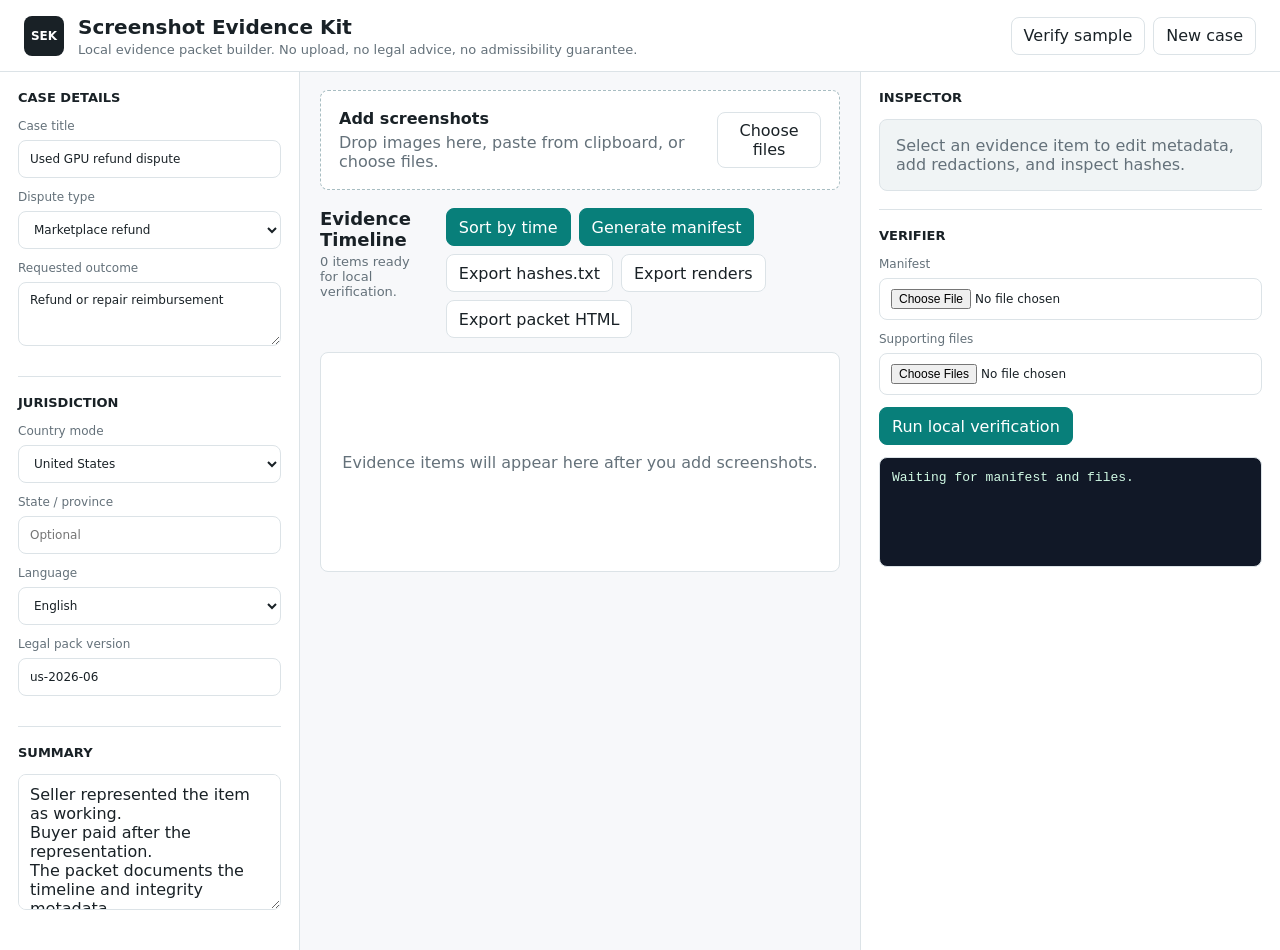
==== index.html @ c3725f03 "Initial evidence packet kit" ====
<!doctype html>
<html lang="en">
  <head>
    <meta charset="utf-8">
    <meta name="viewport" content="width=device-width, initial-scale=1">
    <title>Screenshot Evidence Kit</title>
    <link rel="stylesheet" href="styles.css">
  </head>
  <body>
    <header class="app-header">
      <div class="brand">
        <span class="brand-mark" aria-hidden="true">SEK</span>
        <div>
          <h1>Screenshot Evidence Kit</h1>
          <p>Local evidence packet builder. No upload, no legal advice, no admissibility guarantee.</p>
        </div>
      </div>
      <div class="header-actions">
        <button id="verifySampleButton" class="ghost-button" type="button">Verify sample</button>
        <button id="newCaseButton" class="ghost-button" type="button">New case</button>
      </div>
    </header>

    <main class="workspace">
      <aside class="sidebar">
        <section class="panel">
          <h2>Case Details</h2>
          <label>
            Case title
            <input id="caseTitle" value="Used GPU refund dispute">
          </label>
          <label>
            Dispute type
            <select id="disputeType">
              <option value="marketplace_refund">Marketplace refund</option>
              <option value="online_shopping_refund">Online shopping refund</option>
              <option value="defective_goods">Defective goods</option>
              <option value="repair_defect">Repair or workmanship defect</option>
              <option value="freelance_payment">Freelance payment</option>
            </select>
          </label>
          <label>
            Requested outcome
            <textarea id="requestedOutcome" rows="3">Refund or repair reimbursement</textarea>
          </label>
        </section>

        <section class="panel">
          <h2>Jurisdiction</h2>
          <label>
            Country mode
            <select id="country">
              <option value="US">United States</option>
              <option value="KR">Korea</option>
              <option value="UNSPECIFIED">Unspecified</option>
            </select>
          </label>
          <label>
            State / province
            <input id="stateOrProvince" placeholder="Optional">
          </label>
          <label>
            Language
            <select id="language">
              <option value="en-US">English</option>
              <option value="ko-KR">Korean</option>
            </select>
          </label>
          <label>
            Legal pack version
            <input id="legalPackVersion" value="us-2026-06">
          </label>
        </section>

        <section class="panel">
          <h2>Summary</h2>
          <textarea id="caseSummary" rows="6">Seller represented the item as working.
Buyer paid after the representation.
The packet documents the timeline and integrity metadata.</textarea>
        </section>
      </aside>

      <section class="inbox">
        <div id="dropZone" class="drop-zone" tabindex="0">
          <input id="fileInput" type="file" accept="image/*" multiple hidden>
          <div>
            <strong>Add screenshots</strong>
            <span>Drop images here, paste from clipboard, or choose files.</span>
          </div>
          <button id="chooseFilesButton" type="button">Choose files</button>
        </div>

        <div class="toolbar">
          <div>
            <h2>Evidence Timeline</h2>
            <p id="timelineMeta">No items yet.</p>
          </div>
          <div class="toolbar-actions">
            <button id="sortButton" type="button">Sort by time</button>
            <button id="downloadManifestButton" type="button">Generate manifest</button>
            <button id="downloadHashesButton" type="button">Export hashes.txt</button>
            <button id="downloadRendersButton" type="button">Export renders</button>
            <button id="downloadPacketButton" type="button">Export packet HTML</button>
          </div>
        </div>

        <div id="timeline" class="timeline empty">
          <p>Evidence items will appear here after you add screenshots.</p>
        </div>
      </section>

      <aside class="inspector">
        <section class="panel">
          <h2>Inspector</h2>
          <div id="inspectorEmpty" class="empty-state">Select an evidence item to edit metadata, add redactions, and inspect hashes.</div>
          <div id="inspectorContent" hidden>
            <div class="preview-frame">
              <img id="previewImage" alt="Selected evidence preview">
              <div id="redactionOverlay" class="redaction-overlay"></div>
            </div>
            <label>
              Source
              <input id="itemSource">
            </label>
            <label>
              Captured at
              <input id="itemCapturedAt" type="datetime-local">
            </label>
            <label>
              Note
              <textarea id="itemNote" rows="3"></textarea>
            </label>
            <label class="checkbox-label">
              <input id="itemKeyEvidence" type="checkbox">
              Mark as key evidence
            </label>

            <div class="hash-grid">
              <span>Original SHA-256</span>
              <code id="originalHash">-</code>
              <span>Rendered SHA-256</span>
              <code id="renderedHash">-</code>
            </div>

            <div class="redaction-header">
              <h3>Redactions</h3>
              <button id="addRedactionButton" type="button">Add rectangle</button>
            </div>
            <div id="redactionList" class="redaction-list"></div>
          </div>
        </section>

        <section class="panel">
          <h2>Verifier</h2>
          <label>
            Manifest
            <input id="verifyManifestInput" type="file" accept="application/json">
          </label>
          <label>
            Supporting files
            <input id="verifyFilesInput" type="file" multiple>
          </label>
          <button id="runVerifyButton" type="button">Run local verification</button>
          <pre id="verifyOutput" class="verify-output">Waiting for manifest and files.</pre>
        </section>
      </aside>
    </main>

    <template id="itemTemplate">
      <article class="evidence-card">
        <div class="thumb-wrap">
          <img alt="">
        </div>
        <div class="evidence-main">
          <div class="card-title-row">
            <h3></h3>
            <span class="status-chip">verified</span>
          </div>
          <p class="evidence-note"></p>
          <dl>
            <div><dt>Captured</dt><dd class="captured"></dd></div>
            <div><dt>SHA-256</dt><dd class="sha"></dd></div>
          </dl>
        </div>
      </article>
    </template>

    <script src="app.js"></script>
  </body>
</html>
---- styles.css ----
:root {
  --bg: #f7f8fa;
  --surface: #ffffff;
  --surface-muted: #f0f4f5;
  --text: #192126;
  --muted: #64717a;
  --border: #dce3e7;
  --accent: #087f7a;
  --accent-dark: #056663;
  --accent-soft: #e2f4f2;
  --warn: #b7791f;
  --danger: #111827;
  --radius: 8px;
  --shadow: 0 12px 30px rgba(31, 41, 55, 0.08);
  color-scheme: light;
  font-family: Inter, ui-sans-serif, system-ui, -apple-system, BlinkMacSystemFont, "Segoe UI", sans-serif;
}

* {
  box-sizing: border-box;
}

body {
  margin: 0;
  min-height: 100vh;
  background: var(--bg);
  color: var(--text);
}

button,
input,
select,
textarea {
  font: inherit;
}

button {
  border: 1px solid var(--border);
  border-radius: var(--radius);
  background: var(--surface);
  color: var(--text);
  min-height: 38px;
  padding: 8px 12px;
  cursor: pointer;
}

button:hover,
button:focus-visible {
  border-color: var(--accent);
  outline: none;
}

button.primary,
.toolbar-actions button:first-of-type,
#downloadManifestButton,
#runVerifyButton {
  background: var(--accent);
  border-color: var(--accent);
  color: #ffffff;
}

button.primary:hover,
.toolbar-actions button:first-of-type:hover,
#downloadManifestButton:hover,
#runVerifyButton:hover {
  background: var(--accent-dark);
}

.ghost-button {
  background: transparent;
}

.app-header {
  height: 72px;
  display: flex;
  align-items: center;
  justify-content: space-between;
  gap: 24px;
  padding: 0 24px;
  background: var(--surface);
  border-bottom: 1px solid var(--border);
  position: sticky;
  top: 0;
  z-index: 20;
}

.brand {
  display: flex;
  align-items: center;
  gap: 14px;
  min-width: 0;
}

.brand-mark {
  display: grid;
  place-items: center;
  width: 40px;
  height: 40px;
  border-radius: var(--radius);
  background: var(--text);
  color: #ffffff;
  font-size: 12px;
  font-weight: 800;
}

h1,
h2,
h3,
p {
  margin: 0;
}

h1 {
  font-size: 20px;
  line-height: 1.2;
}

.brand p {
  color: var(--muted);
  font-size: 13px;
  margin-top: 3px;
}

.header-actions,
.toolbar-actions {
  display: flex;
  gap: 8px;
  flex-wrap: wrap;
}

.workspace {
  display: grid;
  grid-template-columns: 300px minmax(420px, 1fr) 420px;
  min-height: calc(100vh - 72px);
}

.sidebar,
.inspector {
  background: var(--surface);
  border-right: 1px solid var(--border);
  padding: 18px;
  overflow: auto;
}

.inspector {
  border-right: 0;
  border-left: 1px solid var(--border);
}

.panel {
  padding: 18px 0;
  border-bottom: 1px solid var(--border);
}

.panel:first-child {
  padding-top: 0;
}

.panel:last-child {
  border-bottom: 0;
}

.panel h2 {
  font-size: 13px;
  letter-spacing: 0;
  text-transform: uppercase;
  margin-bottom: 14px;
}

.panel h3 {
  font-size: 15px;
}

label {
  display: grid;
  gap: 7px;
  color: var(--muted);
  font-size: 12px;
  margin-bottom: 12px;
}

input,
select,
textarea {
  width: 100%;
  border: 1px solid var(--border);
  border-radius: var(--radius);
  background: var(--surface);
  color: var(--text);
  padding: 10px 11px;
  min-height: 38px;
}

textarea {
  resize: vertical;
}

input:focus,
select:focus,
textarea:focus {
  border-color: var(--accent);
  outline: 3px solid rgba(8, 127, 122, 0.15);
}

.checkbox-label {
  display: flex;
  align-items: center;
  gap: 8px;
}

.checkbox-label input {
  width: auto;
  min-height: auto;
}

.inbox {
  padding: 18px 20px;
  overflow: auto;
}

.drop-zone {
  min-height: 96px;
  border: 1px dashed #a8bdc2;
  border-radius: var(--radius);
  background: var(--surface);
  display: flex;
  align-items: center;
  justify-content: space-between;
  gap: 16px;
  padding: 18px;
  margin-bottom: 18px;
}

.drop-zone.dragging {
  border-color: var(--accent);
  background: var(--accent-soft);
}

.drop-zone strong,
.drop-zone span {
  display: block;
}

.drop-zone span {
  color: var(--muted);
  margin-top: 5px;
}

.toolbar {
  display: flex;
  align-items: flex-start;
  justify-content: space-between;
  gap: 18px;
  margin-bottom: 14px;
}

.toolbar h2 {
  font-size: 18px;
}

.toolbar p {
  color: var(--muted);
  font-size: 13px;
  margin-top: 4px;
}

.timeline {
  display: grid;
  gap: 12px;
}

.timeline.empty {
  min-height: 220px;
  display: grid;
  place-items: center;
  color: var(--muted);
  border: 1px solid var(--border);
  background: var(--surface);
  border-radius: var(--radius);
}

.evidence-card {
  display: grid;
  grid-template-columns: 148px 1fr;
  gap: 16px;
  align-items: stretch;
  border: 1px solid var(--border);
  background: var(--surface);
  border-radius: var(--radius);
  padding: 12px;
  cursor: pointer;
}

.evidence-card.selected {
  border-color: var(--accent);
  box-shadow: 0 0 0 3px rgba(8, 127, 122, 0.12);
}

.thumb-wrap {
  min-height: 100px;
  border-radius: 6px;
  overflow: hidden;
  background: var(--surface-muted);
  border: 1px solid var(--border);
}

.thumb-wrap img {
  width: 100%;
  height: 100%;
  object-fit: contain;
  display: block;
}

.card-title-row {
  display: flex;
  align-items: center;
  justify-content: space-between;
  gap: 10px;
}

.card-title-row h3 {
  font-size: 16px;
  word-break: break-word;
}

.status-chip {
  color: var(--accent-dark);
  background: var(--accent-soft);
  border: 1px solid #bce6e2;
  border-radius: 999px;
  padding: 4px 8px;
  font-size: 11px;
  font-weight: 700;
  text-transform: uppercase;
}

.evidence-note {
  color: var(--muted);
  margin: 8px 0;
  min-height: 20px;
}

dl {
  display: grid;
  grid-template-columns: 1fr 1fr;
  gap: 8px 16px;
  margin: 0;
}

dt {
  font-size: 11px;
  color: var(--muted);
}

dd {
  margin: 2px 0 0;
  font-size: 12px;
  word-break: break-word;
}

.empty-state {
  color: var(--muted);
  border: 1px solid var(--border);
  border-radius: var(--radius);
  padding: 16px;
  background: var(--surface-muted);
}

.preview-frame {
  position: relative;
  border: 1px solid var(--border);
  border-radius: var(--radius);
  overflow: hidden;
  background: var(--surface-muted);
  margin-bottom: 14px;
}

.preview-frame img {
  width: 100%;
  max-height: 320px;
  object-fit: contain;
  display: block;
}

.redaction-overlay {
  position: absolute;
  inset: 0;
  pointer-events: none;
}

.redaction-box {
  position: absolute;
  border: 2px solid #ef4444;
  background: rgba(0, 0, 0, 0.86);
}

.hash-grid {
  display: grid;
  gap: 6px;
  border: 1px solid var(--border);
  border-radius: var(--radius);
  padding: 12px;
  margin: 10px 0 16px;
}

.hash-grid span {
  color: var(--muted);
  font-size: 12px;
}

code {
  font-family: "SFMono-Regular", Consolas, monospace;
  font-size: 11px;
  word-break: break-all;
}

.redaction-header {
  display: flex;
  align-items: center;
  justify-content: space-between;
  gap: 12px;
  margin-bottom: 10px;
}

.redaction-list {
  display: grid;
  gap: 10px;
}

.redaction-row {
  border: 1px solid var(--border);
  border-radius: var(--radius);
  padding: 10px;
  background: var(--surface);
}

.redaction-row .mini-grid {
  display: grid;
  grid-template-columns: repeat(4, 1fr);
  gap: 6px;
  margin-top: 8px;
}

.redaction-row button {
  width: 100%;
  margin-top: 8px;
}

.verify-output {
  margin: 12px 0 0;
  min-height: 110px;
  white-space: pre-wrap;
  border: 1px solid var(--border);
  border-radius: var(--radius);
  padding: 12px;
  background: #111827;
  color: #d1fae5;
  overflow: auto;
}

@media (max-width: 1180px) {
  .workspace {
    grid-template-columns: 260px minmax(360px, 1fr);
  }

  .inspector {
    grid-column: 1 / -1;
    border-left: 0;
    border-top: 1px solid var(--border);
  }
}

@media (max-width: 820px) {
  .app-header {
    height: auto;
    align-items: flex-start;
    flex-direction: column;
    padding: 14px;
  }

  .workspace {
    display: block;
  }

  .sidebar,
  .inbox,
  .inspector {
    border: 0;
    border-bottom: 1px solid var(--border);
  }

  .drop-zone,
  .toolbar {
    align-items: stretch;
    flex-direction: column;
  }

  .evidence-card {
    grid-template-columns: 1fr;
  }

  dl {
    grid-template-columns: 1fr;
  }
}
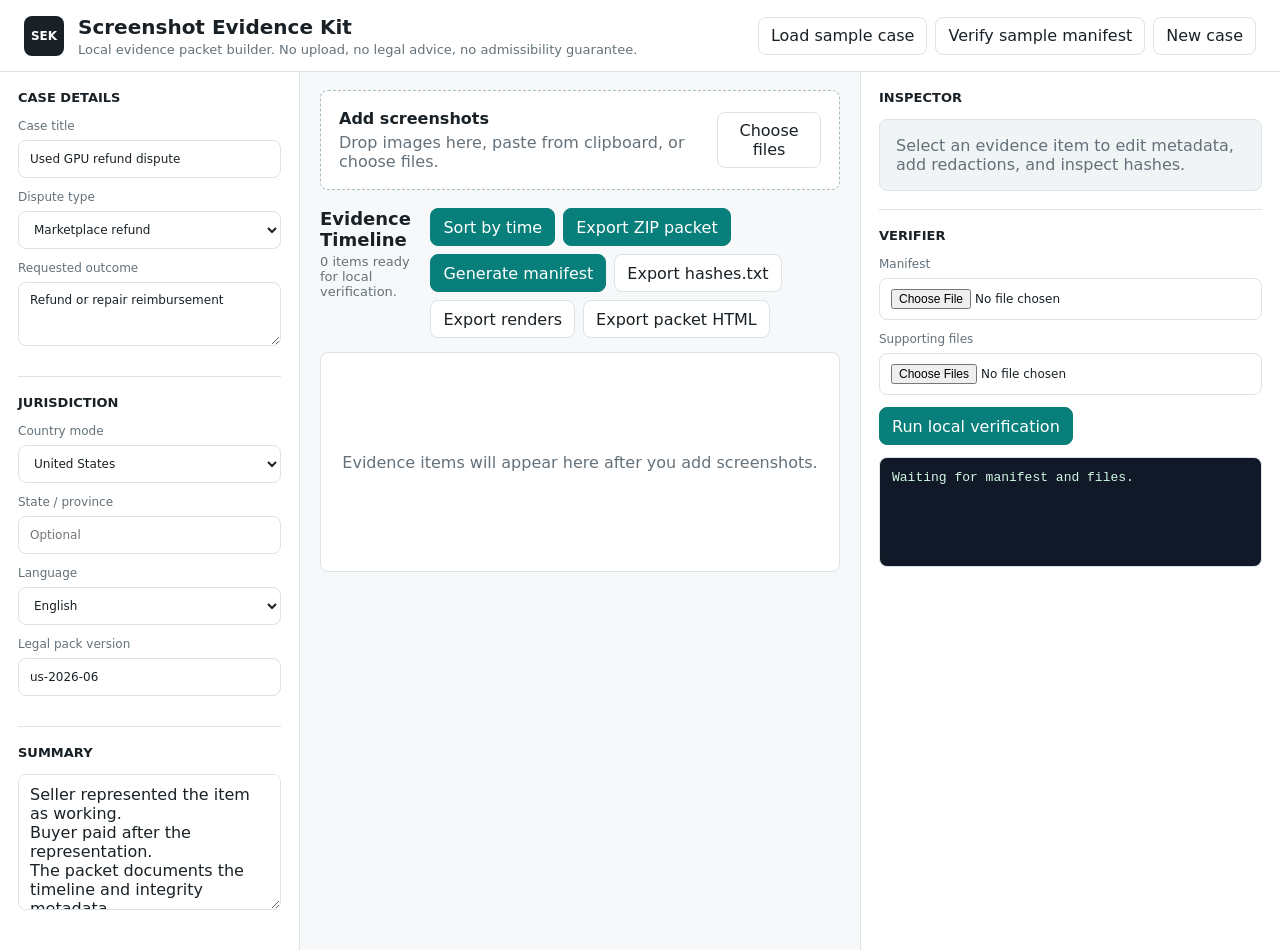
==== commit d1353809: "Prepare v0.2 launch-ready kit" ====
--- a/index.html
+++ b/index.html
@@ -16,7 +16,8 @@
         </div>
       </div>
       <div class="header-actions">
-        <button id="verifySampleButton" class="ghost-button" type="button">Verify sample</button>
+        <button id="loadSampleButton" class="ghost-button" type="button">Load sample case</button>
+        <button id="verifySampleButton" class="ghost-button" type="button">Verify sample manifest</button>
         <button id="newCaseButton" class="ghost-button" type="button">New case</button>
       </div>
     </header>
@@ -97,6 +98,7 @@
           </div>
           <div class="toolbar-actions">
             <button id="sortButton" type="button">Sort by time</button>
+            <button id="downloadZipButton" type="button">Export ZIP packet</button>
             <button id="downloadManifestButton" type="button">Generate manifest</button>
             <button id="downloadHashesButton" type="button">Export hashes.txt</button>
             <button id="downloadRendersButton" type="button">Export renders</button>
@@ -188,4 +190,3 @@
     <script src="app.js"></script>
   </body>
 </html>
-
--- a/styles.css
+++ b/styles.css
@@ -53,6 +53,7 @@
 button.primary,
 .toolbar-actions button:first-of-type,
 #downloadManifestButton,
+#downloadZipButton,
 #runVerifyButton {
   background: var(--accent);
   border-color: var(--accent);
@@ -503,4 +504,3 @@
     grid-template-columns: 1fr;
   }
 }
-
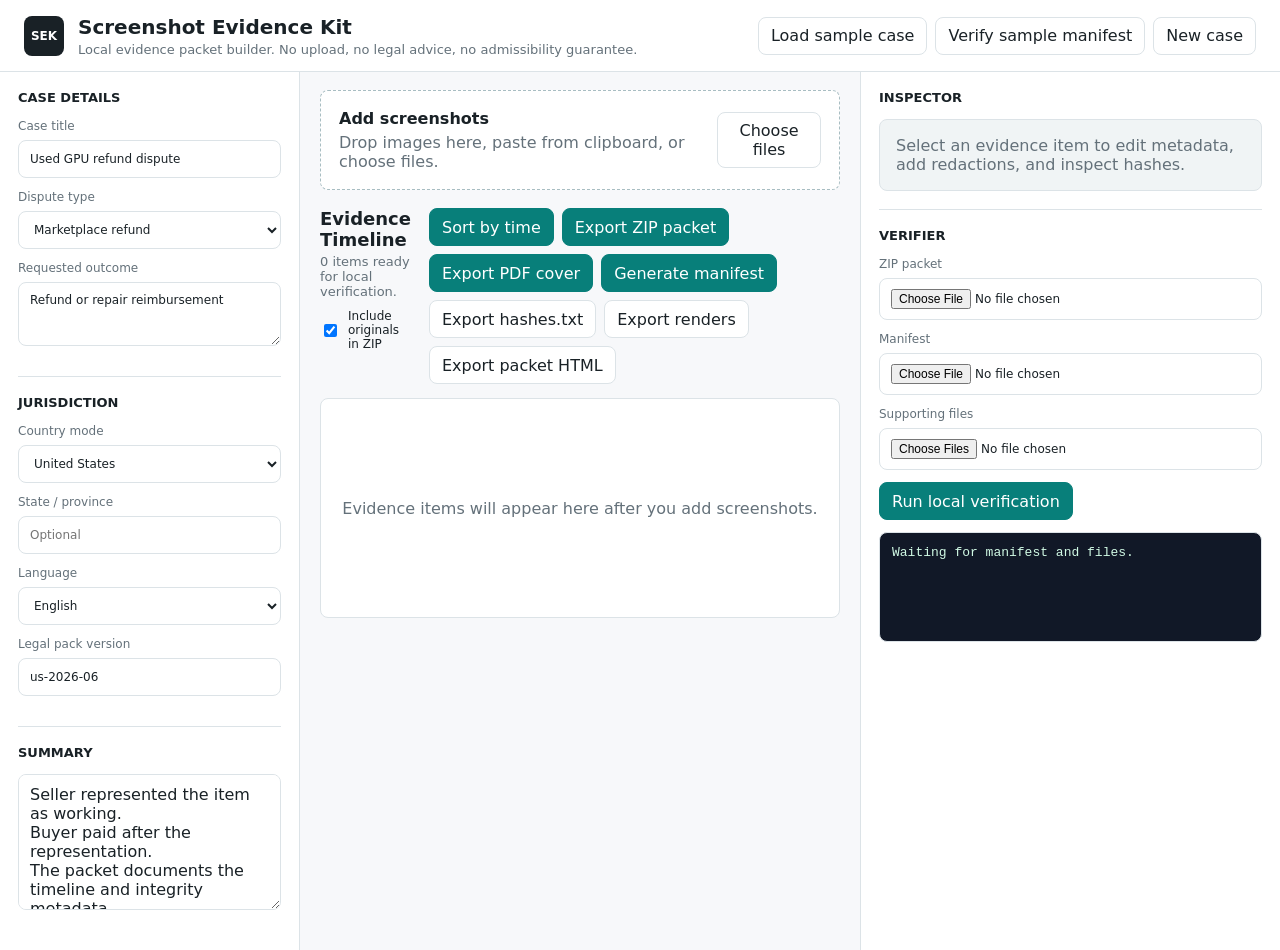
==== commit b7820f81: "Add v0.3 packet verification UX" ====
--- a/index.html
+++ b/index.html
@@ -95,10 +95,15 @@
           <div>
             <h2>Evidence Timeline</h2>
             <p id="timelineMeta">No items yet.</p>
+            <label class="checkbox-label export-option">
+              <input id="includeOriginalsInput" type="checkbox" checked>
+              Include originals in ZIP
+            </label>
           </div>
           <div class="toolbar-actions">
             <button id="sortButton" type="button">Sort by time</button>
             <button id="downloadZipButton" type="button">Export ZIP packet</button>
+            <button id="downloadPdfButton" type="button">Export PDF cover</button>
             <button id="downloadManifestButton" type="button">Generate manifest</button>
             <button id="downloadHashesButton" type="button">Export hashes.txt</button>
             <button id="downloadRendersButton" type="button">Export renders</button>
@@ -155,6 +160,10 @@
         <section class="panel">
           <h2>Verifier</h2>
           <label>
+            ZIP packet
+            <input id="verifyZipInput" type="file" accept=".zip,application/zip">
+          </label>
+          <label>
             Manifest
             <input id="verifyManifestInput" type="file" accept="application/json">
           </label>
--- a/styles.css
+++ b/styles.css
@@ -54,6 +54,7 @@
 .toolbar-actions button:first-of-type,
 #downloadManifestButton,
 #downloadZipButton,
+#downloadPdfButton,
 #runVerifyButton {
   background: var(--accent);
   border-color: var(--accent);
@@ -63,6 +64,8 @@
 button.primary:hover,
 .toolbar-actions button:first-of-type:hover,
 #downloadManifestButton:hover,
+#downloadZipButton:hover,
+#downloadPdfButton:hover,
 #runVerifyButton:hover {
   background: var(--accent-dark);
 }
@@ -263,6 +266,11 @@
   color: var(--muted);
   font-size: 13px;
   margin-top: 4px;
+}
+
+.export-option {
+  margin: 10px 0 0;
+  color: var(--text);
 }
 
 .timeline {
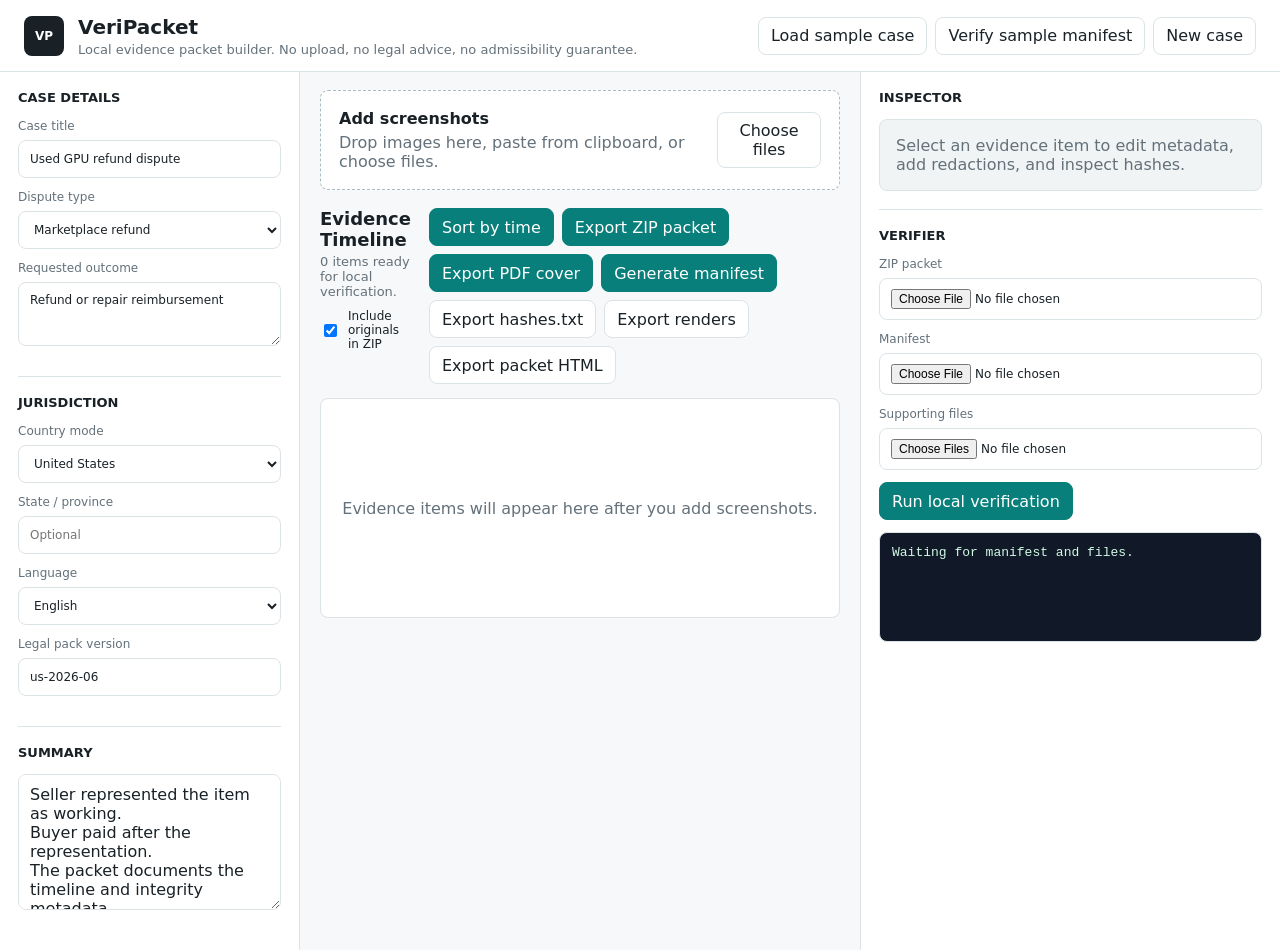
==== commit 4e7f856b: "Rename product to VeriPacket" ====
--- a/index.html
+++ b/index.html
@@ -3,15 +3,15 @@
   <head>
     <meta charset="utf-8">
     <meta name="viewport" content="width=device-width, initial-scale=1">
-    <title>Screenshot Evidence Kit</title>
+    <title>VeriPacket</title>
     <link rel="stylesheet" href="styles.css">
   </head>
   <body>
     <header class="app-header">
       <div class="brand">
-        <span class="brand-mark" aria-hidden="true">SEK</span>
+        <span class="brand-mark" aria-hidden="true">VP</span>
         <div>
-          <h1>Screenshot Evidence Kit</h1>
+          <h1>VeriPacket</h1>
           <p>Local evidence packet builder. No upload, no legal advice, no admissibility guarantee.</p>
         </div>
       </div>
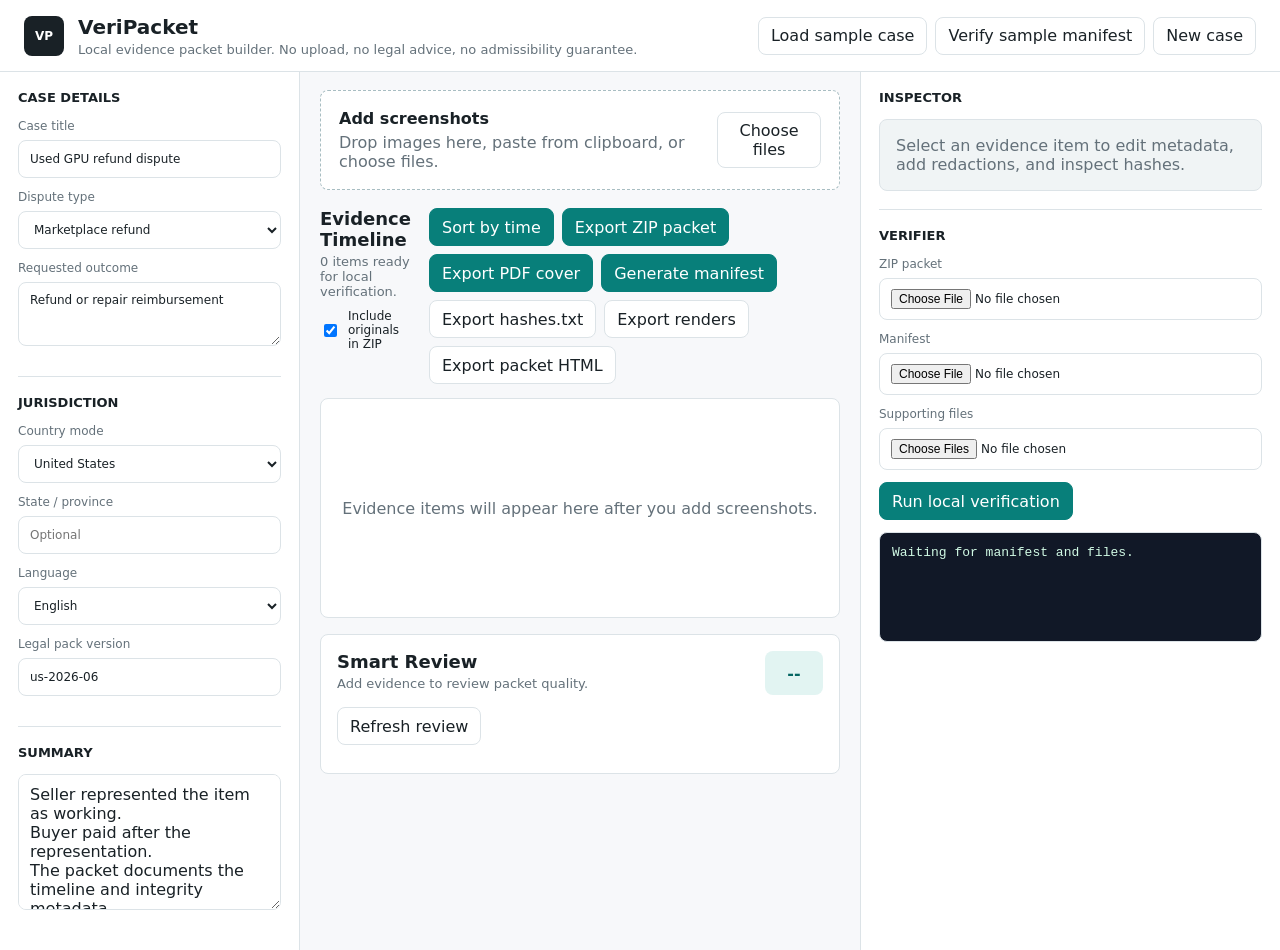
==== commit da24ef70: "Add v0.4 smart review" ====
--- a/index.html
+++ b/index.html
@@ -114,6 +114,18 @@
         <div id="timeline" class="timeline empty">
           <p>Evidence items will appear here after you add screenshots.</p>
         </div>
+
+        <section class="review-panel" aria-labelledby="smartReviewHeading">
+          <div class="review-header">
+            <div>
+              <h2 id="smartReviewHeading">Smart Review</h2>
+              <p id="smartReviewSummary">Add evidence to review packet quality.</p>
+            </div>
+            <div class="review-score" id="smartReviewScore">--</div>
+          </div>
+          <button id="runSmartReviewButton" type="button">Refresh review</button>
+          <div id="smartReviewList" class="review-list"></div>
+        </section>
       </section>
 
       <aside class="inspector">
--- a/styles.css
+++ b/styles.css
@@ -288,6 +288,94 @@
   border-radius: var(--radius);
 }
 
+.review-panel {
+  margin-top: 16px;
+  border: 1px solid var(--border);
+  border-radius: var(--radius);
+  background: var(--surface);
+  padding: 16px;
+}
+
+.review-header {
+  display: flex;
+  align-items: flex-start;
+  justify-content: space-between;
+  gap: 16px;
+  margin-bottom: 12px;
+}
+
+.review-header h2 {
+  font-size: 18px;
+}
+
+.review-header p {
+  color: var(--muted);
+  font-size: 13px;
+  margin-top: 4px;
+}
+
+.review-score {
+  display: grid;
+  place-items: center;
+  min-width: 58px;
+  height: 44px;
+  border-radius: var(--radius);
+  background: var(--accent-soft);
+  color: var(--accent-dark);
+  font-weight: 800;
+}
+
+.review-list {
+  display: grid;
+  gap: 8px;
+  margin-top: 12px;
+}
+
+.review-finding {
+  display: grid;
+  grid-template-columns: 84px 1fr;
+  gap: 10px;
+  border: 1px solid var(--border);
+  border-radius: var(--radius);
+  padding: 10px;
+  background: #fbfcfc;
+}
+
+.review-severity {
+  align-self: start;
+  border-radius: 999px;
+  padding: 4px 8px;
+  text-align: center;
+  font-size: 11px;
+  font-weight: 800;
+  text-transform: uppercase;
+}
+
+.review-severity.critical {
+  background: #fee2e2;
+  color: #991b1b;
+}
+
+.review-severity.warning {
+  background: #fef3c7;
+  color: #92400e;
+}
+
+.review-severity.info {
+  background: #e0f2fe;
+  color: #075985;
+}
+
+.review-finding h3 {
+  font-size: 14px;
+  margin-bottom: 4px;
+}
+
+.review-finding p {
+  color: var(--muted);
+  font-size: 13px;
+}
+
 .evidence-card {
   display: grid;
   grid-template-columns: 148px 1fr;
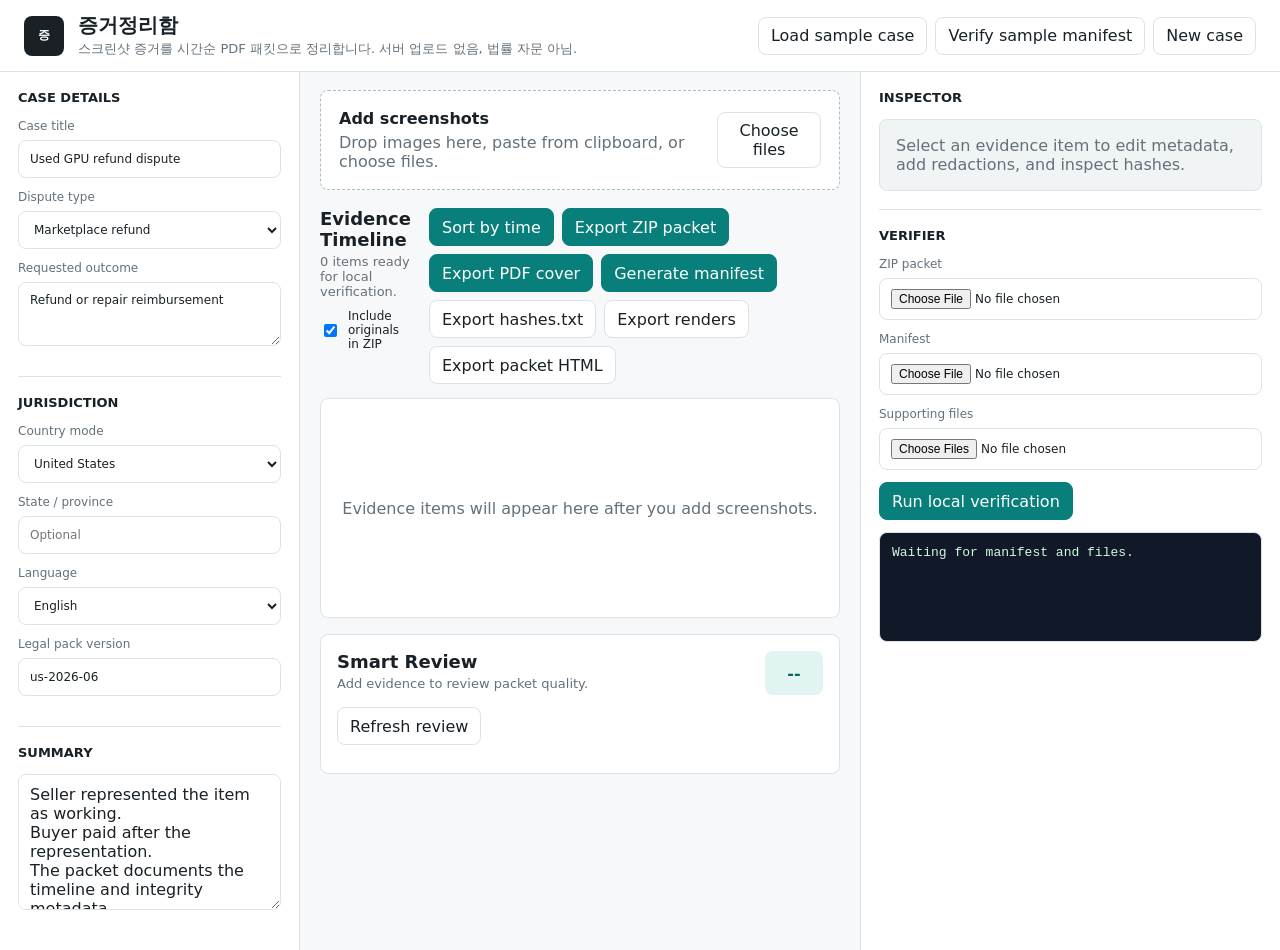
==== commit a59deed5: "Add Korean brand name" ====
--- a/index.html
+++ b/index.html
@@ -3,16 +3,16 @@
   <head>
     <meta charset="utf-8">
     <meta name="viewport" content="width=device-width, initial-scale=1">
-    <title>VeriPacket</title>
+    <title>증거정리함 | VeriPacket</title>
     <link rel="stylesheet" href="styles.css">
   </head>
   <body>
     <header class="app-header">
       <div class="brand">
-        <span class="brand-mark" aria-hidden="true">VP</span>
+        <span class="brand-mark" aria-hidden="true">증</span>
         <div>
-          <h1>VeriPacket</h1>
-          <p>Local evidence packet builder. No upload, no legal advice, no admissibility guarantee.</p>
+          <h1>증거정리함</h1>
+          <p>스크린샷 증거를 시간순 PDF 패킷으로 정리합니다. 서버 업로드 없음, 법률 자문 아님.</p>
         </div>
       </div>
       <div class="header-actions">
